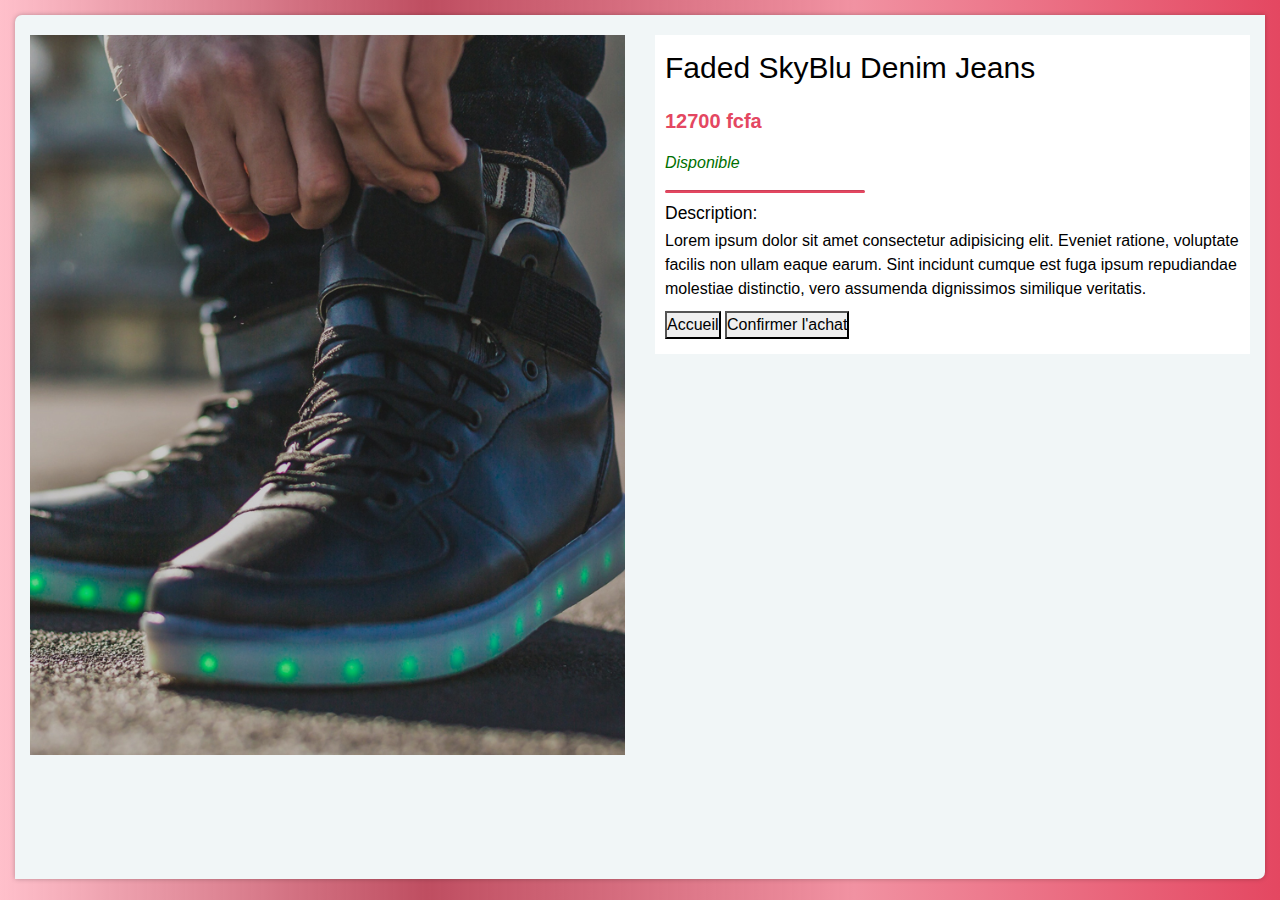
==== details.html @ 725b64c3 "first commit" ====
<!DOCTYPE html>
<html lang="en">
<head>
    <meta charset="UTF-8">
    <meta name="viewport" content="width=device-width, initial-scale=1.0">
    <meta http-equiv="X-UA-Compatible" content="ie=edge">
    
    <!--***CSS ressources***-->
    <link rel="stylesheet" href="https://stackpath.bootstrapcdn.com/font-awesome/4.7.0/css/font-awesome.min.css">
    <link rel="stylesheet" href="ressources/css/bootstrap.min.css">
    <link rel="stylesheet" href="ressources/css/style.css">
    <title>card training</title>
</head>
<body>
    <div class="main-card">
        <div class="container">
            <div class="row">
                <div class="col-xs-12 col-sm-12 col-md-6 col-lg-6 col-xl-6">
                    <div class="img-product" style="background: url('ressources/images/exclusive.jpg') center no-repeat;background-size: cover;"></div>
                </div>
                <div class="col-xs-12 col-sm-12 col-md-6 col-lg-6 col-xl-6">
                    <div class="info-product">
                        <h2>Faded SkyBlu Denim Jeans</h2>
                        <span>12700 fcfa</span>
                        <p class="accessibility accessibility-true">Disponible</p>
                        <hr>
                        <div class="desc-card">
                            <h3>Description: </h3>
                            <p>Lorem ipsum dolor sit amet consectetur adipisicing elit. Eveniet ratione, voluptate facilis non ullam eaque earum. Sint incidunt cumque est fuga ipsum repudiandae molestiae distinctio, vero assumenda dignissimos similique veritatis.</p>
                        </div>
                        <button>Accueil</button>
                        <button>Confirmer l'achat</button>
                    </div>
                </div>
            </div>
        </div>
    </div>


    <!--***JS ressources***-->
    <script src="ressources/js/jquery.js"></script>
    <script src="ressources/js/bootstrap.min.js"></script>
    <!-- <script src="js/vue.js"></script> -->
    <script src="ressources/js/main.js"></script>
</body>
</html>
---- ressources/css/style.css ----
/************->VARIABLES*********<-*/
:root{
    --color-black: #000;
    --color-white: #fff;
    --white-fade: #f1f6f7;
    --color-gray: rgb(61, 61, 61);
    --primary-color: rgb(228, 71, 97);
    --accessibility-true: rgb(0, 112, 0);
    --accessibility-false: rgb(189, 16, 16);
}
/*------------------------------------*/


/************->FONTS*********<-*/
@import url('https://fonts.googleapis.com/css?family=Abel|Inconsolata|Indie+Flower|Open+Sans+Condensed:300|Quicksand|Raleway|Teko|Zhi+Mang+Xing&display=swap');
/*------------------------------------*/

/************->GENERAL*********<-*/

*{
    margin: 0;
    padding: 0;
    box-sizing: inherit;
}

html{
    font-size: 62.5%;
}

body{
    color: var(--color-black);
    box-sizing: border-box;
    font-size: 1.6rem;
    background: linear-gradient(to left ,rgb(228, 71, 97),rgb(241, 146, 162),rgba(177, 40, 63, 0.822),pink);
    padding: 1.5rem;
    /* font-family: 'Zhi Mang Xing', cursive; */
    /* font-family: 'Raleway', sans-serif; */
    /* font-family: 'Open Sans Condensed', sans-serif; */
    font-family: 'Quicksand', sans-serif;
    /* font-family: 'Teko', sans-serif; */
    /* font-family: 'Inconsolata', monospace; */
    /* font-family: 'Abel', sans-serif; */
    /* font-family: 'Indie Flower', cursive; */
}

a,a:hover{
    text-decoration: none;
}

ul li{
    list-style: none;
}
/*------------------------------------*/

/************->INDEX PAGE *********<-*/
.main-card{
    padding: 2rem 0;
    min-height: 96vh;
    background: var(--white-fade);
    box-shadow: 0 0 5px rgba(0, 0, 0, 0.253);
    border-top-left-radius: 7px;
    border-bottom-right-radius: 7px;
}

.card-shop{
    position: relative;
    height: 35rem;
    width: 100%;
    margin-bottom: 2.5rem;
    padding: .5rem;
}

.banner-info{
    position: absolute;
    bottom: -3rem;
    right: -1.2rem;
    padding: .7rem;
    background:var(--white-fade);
    box-shadow: 0 0 5px rgba(0, 0, 0, 0.582);
    border-top-right-radius: 10px;
    border-bottom-right-radius: 10px;
    margin-bottom: 2rem;
}

.banner-info h3, .banner-info p{
    margin-bottom: 0;
    font-weight: bold;
}

.accessibility{
    font-weight: normal !important;
    font-style: italic;
}

.accessibility-true{
    color: var(--accessibility-true) !important;
}

.accessibility-false{
    color: var(--accessibility-false) !important;
}

.banner-info span{
    font-weight: normal;
}

.banner-info button{
    background: var(--color-white);
    color: var(--primary-color);
    border:1px solid var(--primary-color);
    padding: .1rem .3rem;
    margin-top: .5rem;
    cursor: pointer;
    transition: all .2s;
    border-radius: 3px;
}

.banner-info button:hover{
    background: var(--primary-color);
    color: var(--color-white);
}
/*------------------------------------*/

/************->DETAILS PAGE *********<-*/

.img-product{
    height: 80vh;
}

.info-product{
    background: var(--color-white);
    padding: 1.5rem 1rem;
}

.info-product h2,.info-product span{
    margin-bottom: 2rem;
}

.info-product h2{
    font-size: 3rem;
}

.info-product span{
    font-size: 2rem;
    color: var(--primary-color);
    font-weight: bold;
}

.info-product span ~ p{
    margin: 1.5rem 0;
}

.info-product hr{
    width: 20rem;
    height: .2rem;
    border-radius: 30px;
    background: var(--primary-color);
}


/*------------------------------------*/
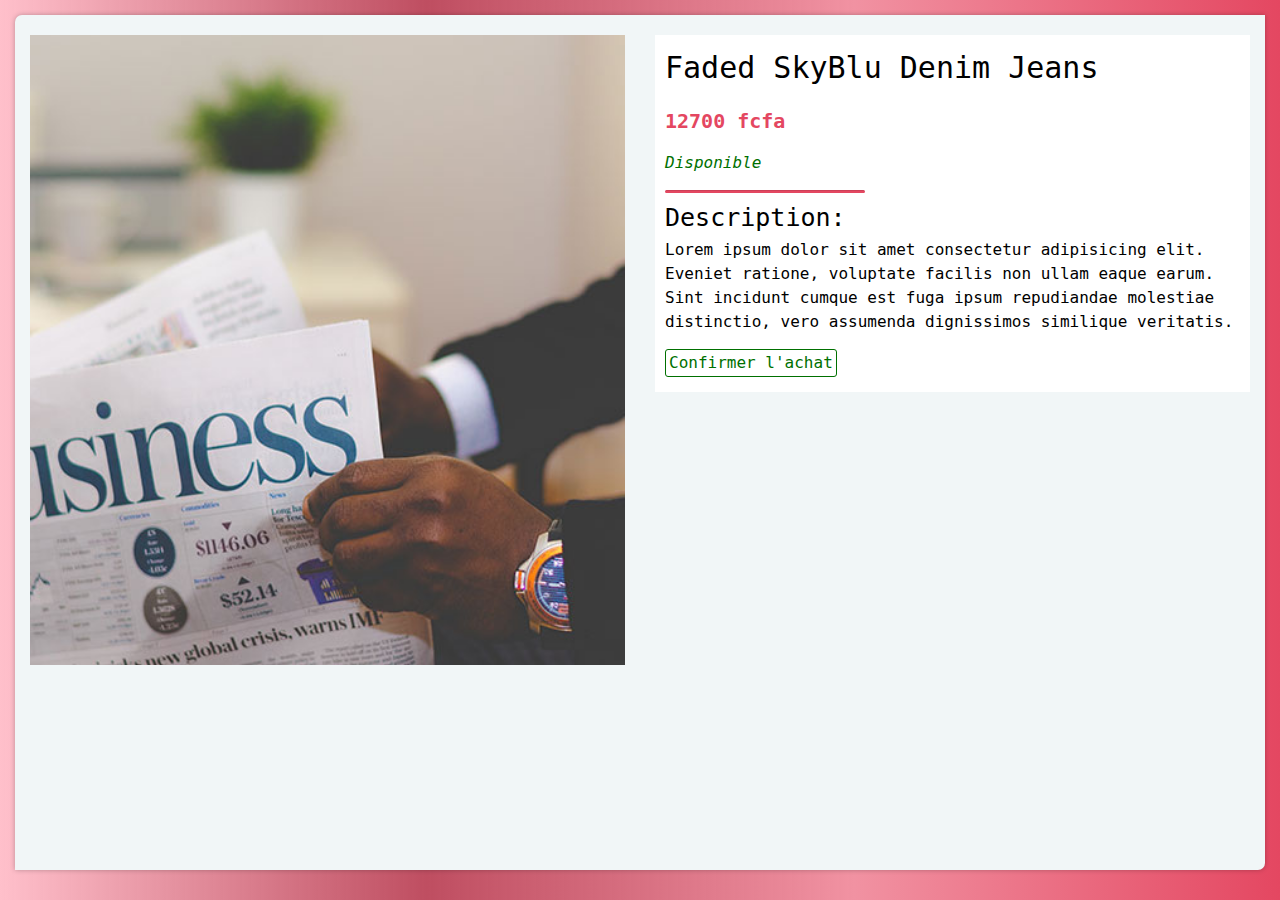
==== commit 093e2ebb: "details page" ====
--- a/details.html
+++ b/details.html
@@ -16,7 +16,7 @@
         <div class="container">
             <div class="row">
                 <div class="col-xs-12 col-sm-12 col-md-6 col-lg-6 col-xl-6">
-                    <div class="img-product" style="background: url('ressources/images/exclusive.jpg') center no-repeat;background-size: cover;"></div>
+                    <div class="img-product" style="background: url('ressources/images/img_1.jpg') center no-repeat;background-size:cover;"></div>
                 </div>
                 <div class="col-xs-12 col-sm-12 col-md-6 col-lg-6 col-xl-6">
                     <div class="info-product">
@@ -28,8 +28,8 @@
                             <h3>Description: </h3>
                             <p>Lorem ipsum dolor sit amet consectetur adipisicing elit. Eveniet ratione, voluptate facilis non ullam eaque earum. Sint incidunt cumque est fuga ipsum repudiandae molestiae distinctio, vero assumenda dignissimos similique veritatis.</p>
                         </div>
-                        <button>Accueil</button>
-                        <button>Confirmer l'achat</button>
+                        <!-- <button>Accueil</button> -->
+                        <button class="confirm-btn">Confirmer l'achat</button>
                     </div>
                 </div>
             </div>
--- a/ressources/css/style.css
+++ b/ressources/css/style.css
@@ -36,9 +36,9 @@
     /* font-family: 'Zhi Mang Xing', cursive; */
     /* font-family: 'Raleway', sans-serif; */
     /* font-family: 'Open Sans Condensed', sans-serif; */
-    font-family: 'Quicksand', sans-serif;
+    /* font-family: 'Quicksand', sans-serif; */
     /* font-family: 'Teko', sans-serif; */
-    /* font-family: 'Inconsolata', monospace; */
+    font-family: 'Inconsolata', monospace;
     /* font-family: 'Abel', sans-serif; */
     /* font-family: 'Indie Flower', cursive; */
 }
@@ -55,7 +55,7 @@
 /************->INDEX PAGE *********<-*/
 .main-card{
     padding: 2rem 0;
-    min-height: 96vh;
+    min-height: 95vh;
     background: var(--white-fade);
     box-shadow: 0 0 5px rgba(0, 0, 0, 0.253);
     border-top-left-radius: 7px;
@@ -68,9 +68,38 @@
     width: 100%;
     margin-bottom: 2.5rem;
     padding: .5rem;
+    transition: all 0.3s;
+}
+
+.card-shop::after{
+    z-index: 1;
+    content: "";
+    position: absolute;
+    height: 100%;
+    width: 100%;
+    top: 0;
+    bottom: 0;
+    right: 0;
+    left: 0;
+    /* background: linear-gradient(to left, rgba(255, 255, 255, 0.24), rgba(255, 255, 255, 0.322)); */
+    border: 7px solid var(--white-fade);
+    visibility: hidden;
+    opacity: 0;
+    transition: all .3s;
+}
+
+.card-shop:hover{
+    transform: scale(0.99);
+}
+
+.card-shop:hover::after{
+    visibility: visible;
+    opacity: 1;
+    transform: scale(0.9);
 }
 
 .banner-info{
+    z-index: 2;
     position: absolute;
     bottom: -3rem;
     right: -1.2rem;
@@ -104,7 +133,7 @@
     font-weight: normal;
 }
 
-.banner-info button{
+.banner-info button, .info-product button{
     background: var(--color-white);
     color: var(--primary-color);
     border:1px solid var(--primary-color);
@@ -115,7 +144,7 @@
     border-radius: 3px;
 }
 
-.banner-info button:hover{
+.banner-info button:hover, .info-product button:hover{
     background: var(--primary-color);
     color: var(--color-white);
 }
@@ -124,7 +153,9 @@
 /************->DETAILS PAGE *********<-*/
 
 .img-product{
-    height: 80vh;
+    height: 70vh;
+    transition: all .3s;
+    margin-bottom: 2rem;
 }
 
 .info-product{
@@ -157,5 +188,18 @@
     background: var(--primary-color);
 }
 
+.desc-card h3{
+    font-size: 2.5rem;
+}
+
+.confirm-btn{
+    color: var(--accessibility-true) !important;
+    border: 1px solid var(--accessibility-true) !important;
+}
+
+.confirm-btn:hover{
+    background: var(--accessibility-true) !important;
+    color: var(--color-white) !important; 
+}
 
 /*------------------------------------*/